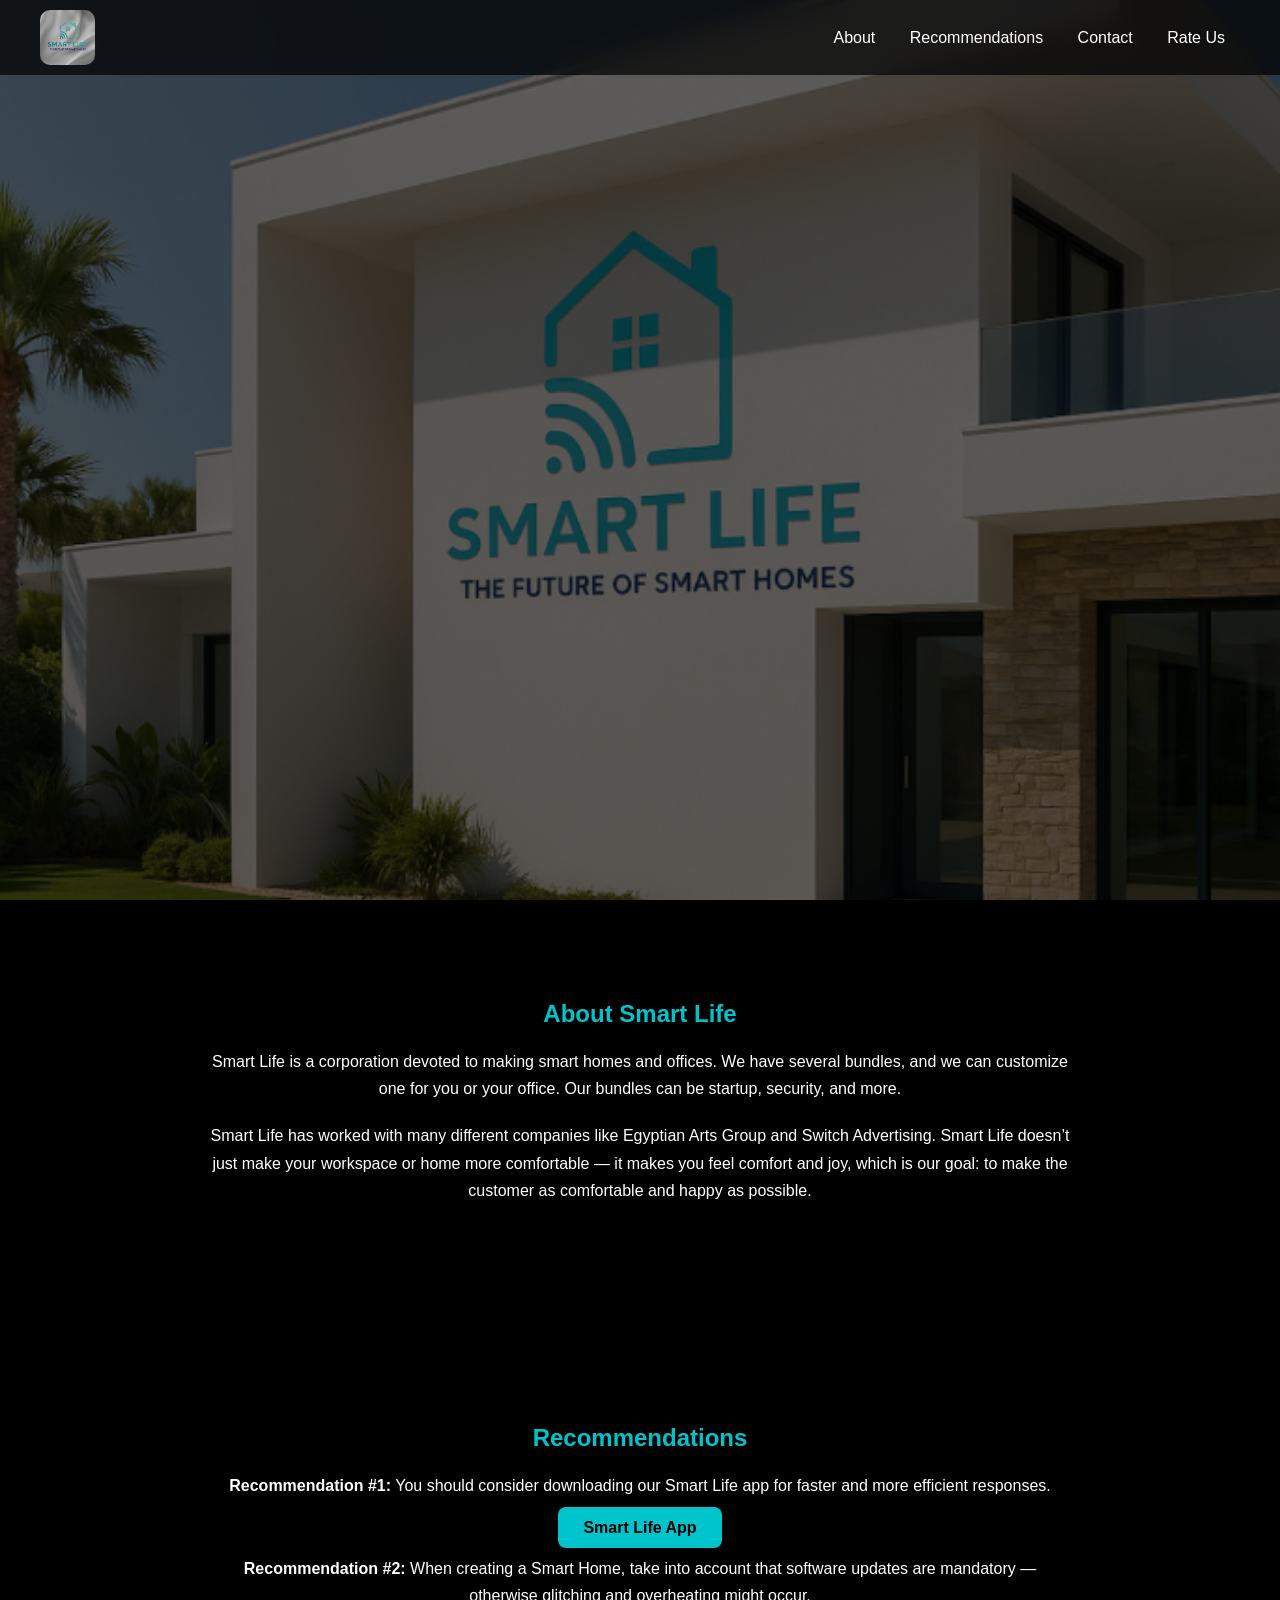
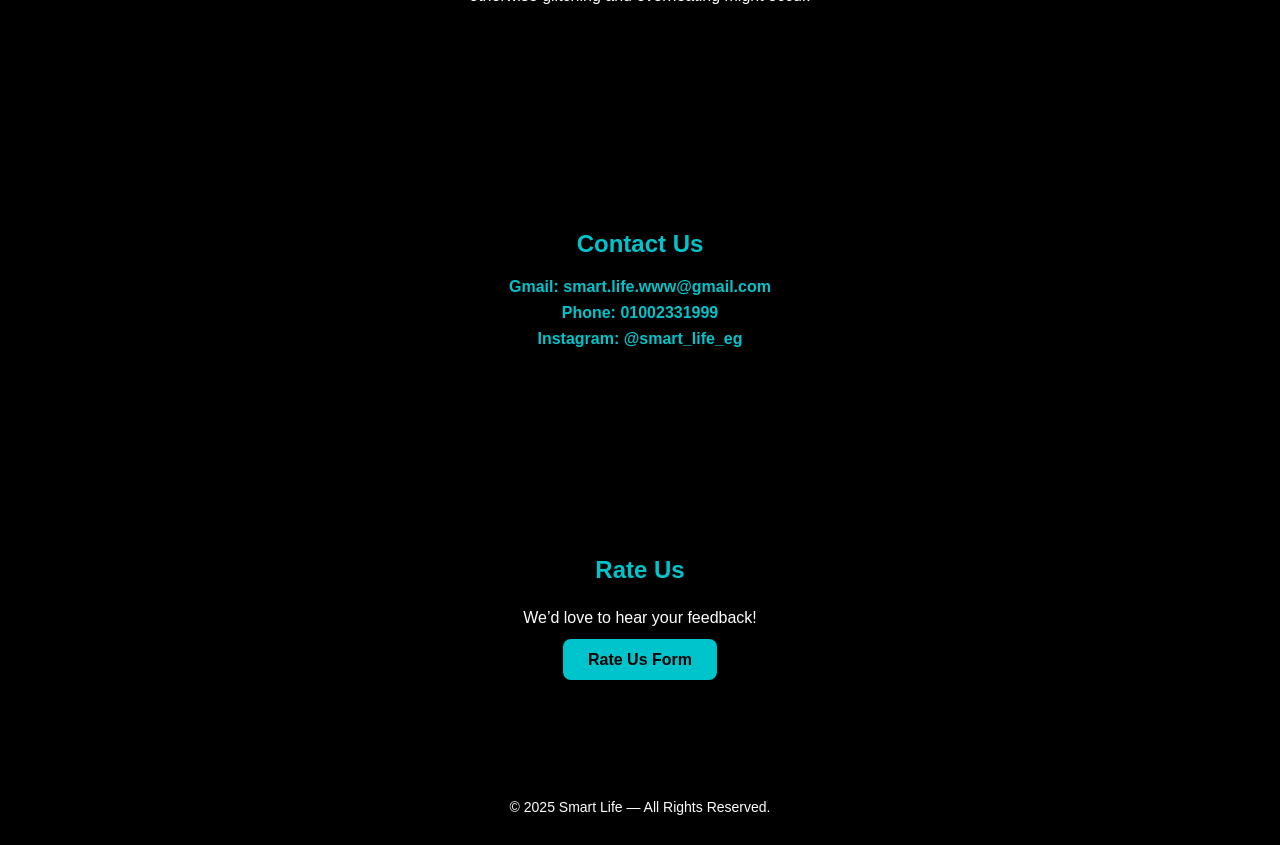
==== index.html @ a5e87994 "Refactor index.html with style and content updates Updated favicon format and improved styles for he" ====
<!DOCTYPE html>
<html lang="en">
<head>
  <meta charset="UTF-8" />
  <meta name="viewport" content="width=device-width, initial-scale=1.0" />
  <title>Smart Life</title>
  <link rel="icon" type="image/png" href="IMG_1348.jpeg" />
  <style>
    /* Global reset */
    * {
      margin: 0;
      padding: 0;
      box-sizing: border-box;
    }

    body {
      font-family: 'Poppins', sans-serif;
      color: #fff;
      background-color: #000;
      overflow-x: hidden;
    }

    /* Parallax background */
    .parallax {
      background-image: url('IMG_1350.jpeg');
      height: 100vh;
      background-attachment: fixed;
      background-position: center;
      background-repeat: no-repeat;
      background-size: cover;
      position: relative;
    }

    .overlay {
      position: absolute;
      top: 0; left: 0;
      width: 100%; height: 100%;
      background: rgba(0, 0, 0, 0.6);
      z-index: 1;
    }

    /* Header */
    header {
      position: fixed;
      top: 0;
      left: 0;
      width: 100%;
      z-index: 10;
      display: flex;
      justify-content: space-between;
      align-items: center;
      padding: 10px 40px;
      background: rgba(0, 0, 0, 0.7);
      backdrop-filter: blur(10px);
    }

    header img {
      height: 55px;
      border-radius: 10px;
    }

    nav a {
      color: white;
      text-decoration: none;
      margin: 0 15px;
      font-weight: 500;
      transition: color 0.3s;
    }

    nav a:hover {
      color: #00c4cc;
    }

    /* Main content sections */
    section {
      position: relative;
      z-index: 2;
      text-align: center;
      padding: 100px 20px;
      max-width: 900px;
      margin: auto;
    }

    h1, h2 {
      color: #00c4cc;
      margin-bottom: 20px;
    }

    p {
      line-height: 1.7;
      font-size: 16px;
      margin-bottom: 20px;
    }

    /* Buttons */
    .btn {
      background-color: #00c4cc;
      color: black;
      padding: 12px 25px;
      border-radius: 8px;
      text-decoration: none;
      font-weight: 600;
      transition: background 0.3s;
    }

    .btn:hover {
      background-color: #00a3aa;
    }

    /* Contact Links */
    .contact-links a {
      display: block;
      color: #00c4cc;
      font-weight: bold;
      margin: 8px 0;
      text-decoration: none;
    }

    .contact-links a:hover {
      text-decoration: underline;
    }

    footer {
      text-align: center;
      padding: 30px;
      background: rgba(0,0,0,0.9);
      font-size: 14px;
    }
  </style>
</head>
<body>
  <!-- Background -->
  <div class="parallax">
    <div class="overlay"></div>
  </div>

  <!-- Header -->
  <header>
    <img src="IMG_1346.jpeg" alt="Smart Life Logo">
    <nav>
      <a href="#about">About</a>
      <a href="#recommendations">Recommendations</a>
      <a href="#contact">Contact</a>
      <a href="#rate">Rate Us</a>
    </nav>
  </header>

  <!-- About Us -->
  <section id="about">
    <h1>About Smart Life</h1>
    <p>
      Smart Life is a corporation devoted to making smart homes and offices.
      We have several bundles, and we can customize one for you or your office.
      Our bundles can be startup, security, and more.
    </p>
    <p>
      Smart Life has worked with many different companies like Egyptian Arts Group and Switch Advertising.
      Smart Life doesn’t just make your workspace or home more comfortable —
      it makes you feel comfort and joy, which is our goal:
      to make the customer as comfortable and happy as possible.
    </p>
  </section>

  <!-- Recommendations -->
  <section id="recommendations">
    <h2>Recommendations</h2>
    <p><strong>Recommendation #1:</strong> You should consider downloading our Smart Life app for faster and more efficient responses.</p>
    <a class="btn" href="https://msha.ke/smart.life.eg" target="_blank">Smart Life App</a>
    <br><br>
    <p><strong>Recommendation #2:</strong> When creating a Smart Home, take into account that software updates are mandatory — otherwise glitching and overheating might occur.</p>
  </section>

  <!-- Contact -->
  <section id="contact">
    <h2>Contact Us</h2>
    <div class="contact-links">
      <a href="mailto:smart.life.www@gmail.com"> Gmail: smart.life.www@gmail.com</a>
      <a href="tel:01002331999"> Phone: 01002331999</a>
      <a href="https://www.instagram.com/smart_life_eg" target="_blank"> Instagram: @smart_life_eg</a>
    </div>
  </section>

  <!-- Rate Us -->
  <section id="rate">
    <h2>Rate Us</h2>
    <p>We’d love to hear your feedback!</p>
    <a class="btn" href="https://docs.google.com/forms/d/e/1FAIpQLSfWo8npgHSDKZrQiulkFFuMWYdu2FDLib6EibqaX4bnNO512Q/viewform" target="_blank">Rate Us Form</a>
  </section>

  <!-- Footer -->
  <footer>
    © 2025 Smart Life — All Rights Reserved.
  </footer>
</body>
</html>
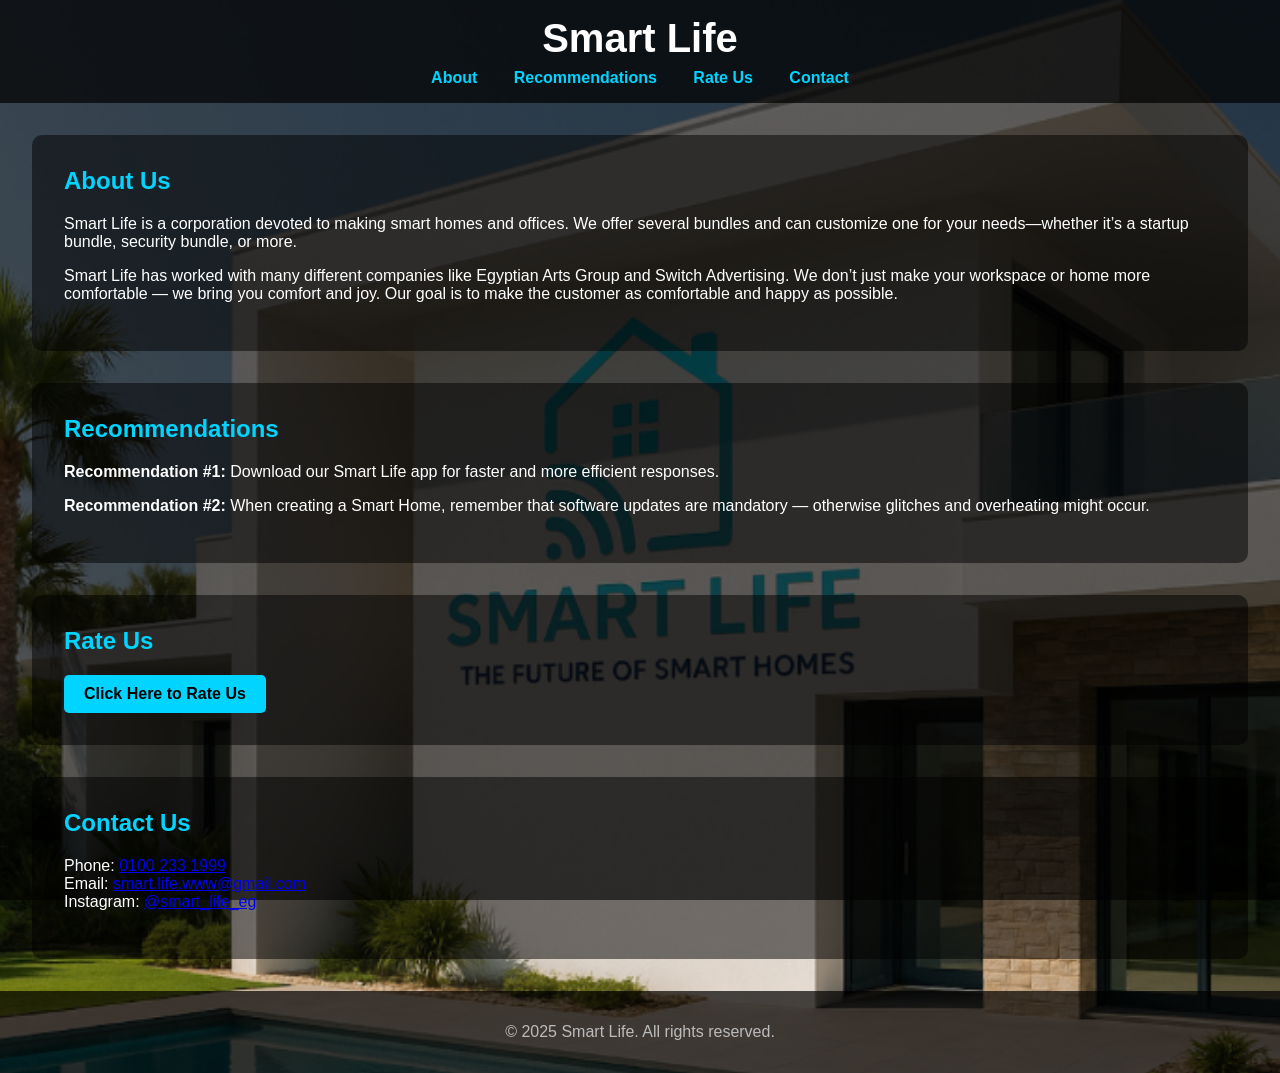
==== commit 0c20276b: "Refactor index.html for favicon and styling updates Updated favicon link and improved styling for va" ====
--- a/index.html
+++ b/index.html
@@ -4,192 +4,174 @@
   <meta charset="UTF-8" />
   <meta name="viewport" content="width=device-width, initial-scale=1.0" />
   <title>Smart Life</title>
-  <link rel="icon" type="image/png" href="IMG_1348.jpeg" />
+
+  <!-- Favicon -->
+  <link rel="icon" type="image/x-icon" href="favicon.ico" />
+
+  <!-- Style (CSS embedded directly for GitHub Pages fix) -->
   <style>
-    /* Global reset */
-    * {
+    body {
       margin: 0;
-      padding: 0;
-      box-sizing: border-box;
-    }
-
-    body {
       font-family: 'Poppins', sans-serif;
-      color: #fff;
-      background-color: #000;
+      background: url('IMG_1350.jpeg') no-repeat center center/cover;
+      color: white;
+      min-height: 100vh;
+      position: relative;
       overflow-x: hidden;
     }
 
-    /* Parallax background */
-    .parallax {
-      background-image: url('IMG_1350.jpeg');
-      height: 100vh;
-      background-attachment: fixed;
-      background-position: center;
-      background-repeat: no-repeat;
-      background-size: cover;
-      position: relative;
-    }
-
     .overlay {
-      position: absolute;
-      top: 0; left: 0;
-      width: 100%; height: 100%;
-      background: rgba(0, 0, 0, 0.6);
-      z-index: 1;
-    }
-
-    /* Header */
-    header {
       position: fixed;
       top: 0;
       left: 0;
       width: 100%;
-      z-index: 10;
-      display: flex;
-      justify-content: space-between;
-      align-items: center;
-      padding: 10px 40px;
-      background: rgba(0, 0, 0, 0.7);
-      backdrop-filter: blur(10px);
+      height: 100%;
+      background: rgba(0, 0, 0, 0.6);
+      z-index: -1;
     }
 
-    header img {
-      height: 55px;
+    header {
+      background: rgba(0, 0, 0, 0.7);
+      padding: 1rem;
+      text-align: center;
+      position: sticky;
+      top: 0;
+      z-index: 10;
+    }
+
+    header h1 {
+      margin: 0;
+      font-size: 2.5rem;
+    }
+
+    nav {
+      margin-top: 0.5rem;
+    }
+
+    nav a {
+      color: #00d4ff;
+      text-decoration: none;
+      margin: 0 1rem;
+      font-weight: bold;
+      transition: 0.3s;
+    }
+
+    nav a:hover {
+      color: white;
+    }
+
+    .content {
+      padding: 2rem;
+      background: rgba(0, 0, 0, 0.5);
+      margin: 2rem;
       border-radius: 10px;
     }
 
-    nav a {
-      color: white;
-      text-decoration: none;
-      margin: 0 15px;
-      font-weight: 500;
-      transition: color 0.3s;
+    .content h2 {
+      color: #00d4ff;
+      margin-top: 0;
     }
 
-    nav a:hover {
-      color: #00c4cc;
-    }
-
-    /* Main content sections */
-    section {
-      position: relative;
-      z-index: 2;
-      text-align: center;
-      padding: 100px 20px;
-      max-width: 900px;
-      margin: auto;
-    }
-
-    h1, h2 {
-      color: #00c4cc;
-      margin-bottom: 20px;
-    }
-
-    p {
-      line-height: 1.7;
-      font-size: 16px;
-      margin-bottom: 20px;
-    }
-
-    /* Buttons */
     .btn {
-      background-color: #00c4cc;
+      background-color: #00d4ff;
       color: black;
-      padding: 12px 25px;
-      border-radius: 8px;
+      padding: 10px 20px;
+      border-radius: 5px;
       text-decoration: none;
-      font-weight: 600;
-      transition: background 0.3s;
+      font-weight: bold;
+      display: inline-block;
+      transition: 0.3s;
     }
 
     .btn:hover {
-      background-color: #00a3aa;
-    }
-
-    /* Contact Links */
-    .contact-links a {
-      display: block;
-      color: #00c4cc;
-      font-weight: bold;
-      margin: 8px 0;
-      text-decoration: none;
-    }
-
-    .contact-links a:hover {
-      text-decoration: underline;
+      background-color: white;
+      color: black;
     }
 
     footer {
       text-align: center;
-      padding: 30px;
-      background: rgba(0,0,0,0.9);
-      font-size: 14px;
+      padding: 1rem;
+      background: rgba(0, 0, 0, 0.7);
+      color: #bbb;
+    }
+
+    /* 📱 Responsive Design */
+    @media (max-width: 768px) {
+      header h1 {
+        font-size: 2rem;
+      }
+
+      nav a {
+        display: block;
+        margin: 0.5rem 0;
+      }
+
+      .content {
+        margin: 1rem;
+        padding: 1rem;
+      }
     }
   </style>
 </head>
+
 <body>
-  <!-- Background -->
-  <div class="parallax">
-    <div class="overlay"></div>
-  </div>
+  <div class="overlay"></div>
 
-  <!-- Header -->
   <header>
-    <img src="IMG_1346.jpeg" alt="Smart Life Logo">
+    <h1>Smart Life</h1>
     <nav>
       <a href="#about">About</a>
       <a href="#recommendations">Recommendations</a>
+      <a href="#rate">Rate Us</a>
       <a href="#contact">Contact</a>
-      <a href="#rate">Rate Us</a>
     </nav>
   </header>
 
-  <!-- About Us -->
-  <section id="about">
-    <h1>About Smart Life</h1>
+  <section id="about" class="content">
+    <h2>About Us</h2>
     <p>
       Smart Life is a corporation devoted to making smart homes and offices.
-      We have several bundles, and we can customize one for you or your office.
-      Our bundles can be startup, security, and more.
+      We offer several bundles and can customize one for your needs—whether it’s a startup bundle, security bundle, or more.
     </p>
     <p>
       Smart Life has worked with many different companies like Egyptian Arts Group and Switch Advertising.
-      Smart Life doesn’t just make your workspace or home more comfortable —
-      it makes you feel comfort and joy, which is our goal:
-      to make the customer as comfortable and happy as possible.
+      We don’t just make your workspace or home more comfortable — we bring you comfort and joy.
+      Our goal is to make the customer as comfortable and happy as possible.
     </p>
   </section>
 
-  <!-- Recommendations -->
-  <section id="recommendations">
+  <section id="recommendations" class="content">
     <h2>Recommendations</h2>
-    <p><strong>Recommendation #1:</strong> You should consider downloading our Smart Life app for faster and more efficient responses.</p>
-    <a class="btn" href="https://msha.ke/smart.life.eg" target="_blank">Smart Life App</a>
-    <br><br>
-    <p><strong>Recommendation #2:</strong> When creating a Smart Home, take into account that software updates are mandatory — otherwise glitching and overheating might occur.</p>
+    <p><strong>Recommendation #1:</strong> Download our Smart Life app for faster and more efficient responses.</p>
+    <p><strong>Recommendation #2:</strong> When creating a Smart Home, remember that software updates are mandatory — otherwise glitches and overheating might occur.</p>
   </section>
 
-  <!-- Contact -->
-  <section id="contact">
-    <h2>Contact Us</h2>
-    <div class="contact-links">
-      <a href="mailto:smart.life.www@gmail.com"> Gmail: smart.life.www@gmail.com</a>
-      <a href="tel:01002331999"> Phone: 01002331999</a>
-      <a href="https://www.instagram.com/smart_life_eg" target="_blank"> Instagram: @smart_life_eg</a>
-    </div>
+  <section id="rate" class="content">
+    <h2>Rate Us</h2>
+    <a href="https://docs.google.com/forms/d/e/1FAIpQLSfWo8npgHSDKZrQiulkFFuMWYdu2FDLib6EibqaX4bnNO512Q/viewform"
+       target="_blank" class="btn">Click Here to Rate Us</a>
   </section>
 
-  <!-- Rate Us -->
-  <section id="rate">
-    <h2>Rate Us</h2>
-    <p>We’d love to hear your feedback!</p>
-    <a class="btn" href="https://docs.google.com/forms/d/e/1FAIpQLSfWo8npgHSDKZrQiulkFFuMWYdu2FDLib6EibqaX4bnNO512Q/viewform" target="_blank">Rate Us Form</a>
+  <section id="contact" class="content">
+    <h2>Contact Us</h2>
+    <p>
+        Phone: <a href="tel:+201002331999">0100 233 1999</a><br>
+        Email: <a href="mailto:smart.life.www@gmail.com">smart.life.www@gmail.com</a><br>
+        Instagram: <a href="https://www.instagram.com/smart_life_eg" target="_blank">@smart_life_eg</a>
+    </p>
   </section>
 
-  <!-- Footer -->
   <footer>
-    © 2025 Smart Life — All Rights Reserved.
+    <p>© 2025 Smart Life. All rights reserved.</p>
   </footer>
+
+  <!-- GitHub Pages auto-refresh fix -->
+  <script>
+    // This ensures the page reloads correctly on GitHub Pages after the first publish
+    if (window.location.hostname.includes("github.io") && !localStorage.getItem("gh_fix")) {
+      localStorage.setItem("gh_fix", "true");
+      window.location.reload();
+    }
+  </script>
 </body>
 </html>
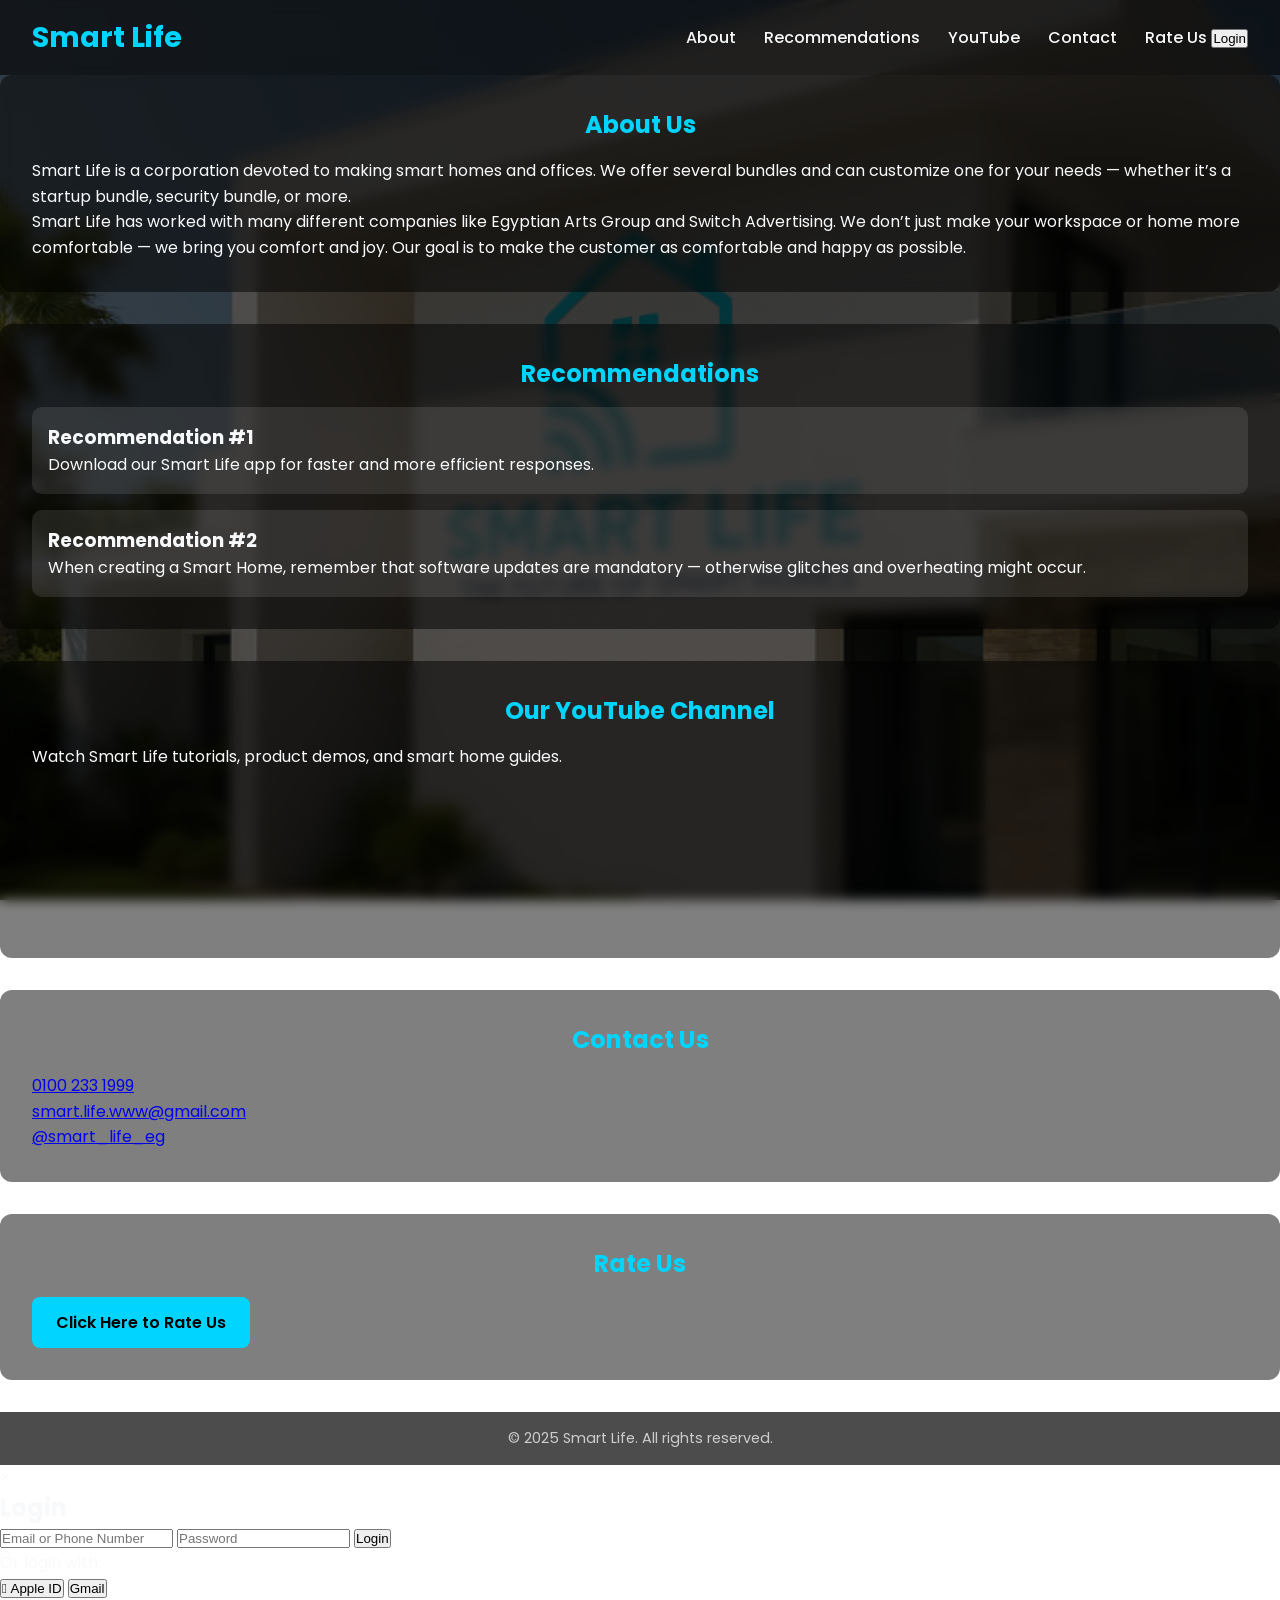
==== commit eb8805ae: "Update index.html" ====
--- a/index.html
+++ b/index.html
@@ -4,174 +4,113 @@
   <meta charset="UTF-8" />
   <meta name="viewport" content="width=device-width, initial-scale=1.0" />
   <title>Smart Life</title>
-
-  <!-- Favicon -->
+  <link rel="stylesheet" href="style.css" />
   <link rel="icon" type="image/x-icon" href="favicon.ico" />
-
-  <!-- Style (CSS embedded directly for GitHub Pages fix) -->
-  <style>
-    body {
-      margin: 0;
-      font-family: 'Poppins', sans-serif;
-      background: url('IMG_1350.jpeg') no-repeat center center/cover;
-      color: white;
-      min-height: 100vh;
-      position: relative;
-      overflow-x: hidden;
-    }
-
-    .overlay {
-      position: fixed;
-      top: 0;
-      left: 0;
-      width: 100%;
-      height: 100%;
-      background: rgba(0, 0, 0, 0.6);
-      z-index: -1;
-    }
-
-    header {
-      background: rgba(0, 0, 0, 0.7);
-      padding: 1rem;
-      text-align: center;
-      position: sticky;
-      top: 0;
-      z-index: 10;
-    }
-
-    header h1 {
-      margin: 0;
-      font-size: 2.5rem;
-    }
-
-    nav {
-      margin-top: 0.5rem;
-    }
-
-    nav a {
-      color: #00d4ff;
-      text-decoration: none;
-      margin: 0 1rem;
-      font-weight: bold;
-      transition: 0.3s;
-    }
-
-    nav a:hover {
-      color: white;
-    }
-
-    .content {
-      padding: 2rem;
-      background: rgba(0, 0, 0, 0.5);
-      margin: 2rem;
-      border-radius: 10px;
-    }
-
-    .content h2 {
-      color: #00d4ff;
-      margin-top: 0;
-    }
-
-    .btn {
-      background-color: #00d4ff;
-      color: black;
-      padding: 10px 20px;
-      border-radius: 5px;
-      text-decoration: none;
-      font-weight: bold;
-      display: inline-block;
-      transition: 0.3s;
-    }
-
-    .btn:hover {
-      background-color: white;
-      color: black;
-    }
-
-    footer {
-      text-align: center;
-      padding: 1rem;
-      background: rgba(0, 0, 0, 0.7);
-      color: #bbb;
-    }
-
-    /* 📱 Responsive Design */
-    @media (max-width: 768px) {
-      header h1 {
-        font-size: 2rem;
-      }
-
-      nav a {
-        display: block;
-        margin: 0.5rem 0;
-      }
-
-      .content {
-        margin: 1rem;
-        padding: 1rem;
-      }
-    }
-  </style>
 </head>
-
 <body>
+  <div class="background"></div>
   <div class="overlay"></div>
 
+  <!-- Header -->
   <header>
     <h1>Smart Life</h1>
     <nav>
       <a href="#about">About</a>
       <a href="#recommendations">Recommendations</a>
+      <a href="#youtube">YouTube</a>
+      <a href="#contact">Contact</a>
       <a href="#rate">Rate Us</a>
-      <a href="#contact">Contact</a>
+      <button id="loginBtn" class="btn-login">Login</button>
     </nav>
   </header>
 
+  <!-- About Section -->
   <section id="about" class="content">
     <h2>About Us</h2>
     <p>
-      Smart Life is a corporation devoted to making smart homes and offices.
-      We offer several bundles and can customize one for your needs—whether it’s a startup bundle, security bundle, or more.
+      Smart Life is a corporation devoted to making smart homes and offices. We offer several bundles and can customize one for your needs — whether it’s a startup bundle, security bundle, or more.
     </p>
     <p>
-      Smart Life has worked with many different companies like Egyptian Arts Group and Switch Advertising.
-      We don’t just make your workspace or home more comfortable — we bring you comfort and joy.
-      Our goal is to make the customer as comfortable and happy as possible.
+      Smart Life has worked with many different companies like Egyptian Arts Group and Switch Advertising. We don’t just make your workspace or home more comfortable — we bring you comfort and joy. Our goal is to make the customer as comfortable and happy as possible.
     </p>
   </section>
 
+  <!-- Recommendations Section -->
   <section id="recommendations" class="content">
     <h2>Recommendations</h2>
-    <p><strong>Recommendation #1:</strong> Download our Smart Life app for faster and more efficient responses.</p>
-    <p><strong>Recommendation #2:</strong> When creating a Smart Home, remember that software updates are mandatory — otherwise glitches and overheating might occur.</p>
+    <div class="card">
+      <h3>Recommendation #1</h3>
+      <p>Download our Smart Life app for faster and more efficient responses.</p>
+    </div>
+    <div class="card">
+      <h3>Recommendation #2</h3>
+      <p>When creating a Smart Home, remember that software updates are mandatory — otherwise glitches and overheating might occur.</p>
+    </div>
   </section>
 
+  <!-- YouTube Section -->
+  <section id="youtube" class="content">
+    <h2>Our YouTube Channel</h2>
+    <p>Watch Smart Life tutorials, product demos, and smart home guides.</p>
+    <div class="video-container">
+      <iframe
+        src="https://www.youtube.com/embed/dQw4w9WgXcQ"
+        title="Smart Life Video"
+        frameborder="0"
+        allowfullscreen>
+      </iframe>
+    </div>
+  </section>
+
+  <!-- Contact Section -->
+  <section id="contact" class="content">
+    <h2>Contact Us</h2>
+    <p>
+         <a href="tel:+201002331999">0100 233 1999</a><br />
+         <a href="mailto:smart.life.www@gmail.com">smart.life.www@gmail.com</a><br />
+         <a href="https://www.instagram.com/smart_life_eg" target="_blank">@smart_life_eg</a>
+    </p>
+  </section>
+
+  <!-- Rate Section -->
   <section id="rate" class="content">
     <h2>Rate Us</h2>
     <a href="https://docs.google.com/forms/d/e/1FAIpQLSfWo8npgHSDKZrQiulkFFuMWYdu2FDLib6EibqaX4bnNO512Q/viewform"
        target="_blank" class="btn">Click Here to Rate Us</a>
   </section>
 
-  <section id="contact" class="content">
-    <h2>Contact Us</h2>
-    <p>
-        Phone: <a href="tel:+201002331999">0100 233 1999</a><br>
-        Email: <a href="mailto:smart.life.www@gmail.com">smart.life.www@gmail.com</a><br>
-        Instagram: <a href="https://www.instagram.com/smart_life_eg" target="_blank">@smart_life_eg</a>
-    </p>
-  </section>
-
   <footer>
     <p>© 2025 Smart Life. All rights reserved.</p>
   </footer>
 
-  <!-- GitHub Pages auto-refresh fix -->
+  <!-- Login Popup -->
+  <div id="loginPopup" class="popup">
+    <div class="popup-content">
+      <span class="close" id="closePopup">&times;</span>
+      <h2>Login</h2>
+      <form>
+        <input type="text" placeholder="Email or Phone Number" required />
+        <input type="password" placeholder="Password" required />
+        <button type="submit">Login</button>
+      </form>
+      <p>Or login with:</p>
+      <div class="social-login">
+        <button class="apple"> Apple ID</button>
+        <button class="google">Gmail</button>
+      </div>
+    </div>
+  </div>
+
   <script>
-    // This ensures the page reloads correctly on GitHub Pages after the first publish
-    if (window.location.hostname.includes("github.io") && !localStorage.getItem("gh_fix")) {
-      localStorage.setItem("gh_fix", "true");
-      window.location.reload();
-    }
+    // Popup Logic
+    const loginBtn = document.getElementById('loginBtn');
+    const popup = document.getElementById('loginPopup');
+    const closeBtn = document.getElementById('closePopup');
+
+    loginBtn.onclick = () => popup.style.display = 'flex';
+    closeBtn.onclick = () => popup.style.display = 'none';
+    window.onclick = e => { if (e.target === popup) popup.style.display = 'none'; };
   </script>
 </body>
 </html>
+
--- a/style.css
+++ b/style.css
@@ -0,0 +1,148 @@
+@import url('https://fonts.googleapis.com/css2?family=Poppins:wght@300;500;700&display=swap');
+
+* {
+  margin: 0;
+  padding: 0;
+  box-sizing: border-box;
+}
+
+body {
+  font-family: 'Poppins', sans-serif;
+  color: #f8f9fa;
+  position: relative;
+  overflow-x: hidden;
+}
+
+.background {
+  background: url('IMG_1350.jpeg') no-repeat center center/cover;
+  position: fixed;
+  top: 0;
+  left: 0;
+  width: 100%;
+  height: 100%;
+  z-index: -2;
+}
+
+.overlay {
+  position: fixed;
+  top: 0;
+  left: 0;
+  width: 100%;
+  height: 100%;
+  background: rgba(0, 0, 0, 0.65);
+  z-index: -1;
+}
+
+header {
+  display: flex;
+  justify-content: space-between;
+  align-items: center;
+  background: rgba(0, 0, 0, 0.6);
+  padding: 1rem 2rem;
+  position: sticky;
+  top: 0;
+  backdrop-filter: blur(8px);
+}
+
+header h1 {
+  font-size: 1.8rem;
+  color: #00d4ff;
+}
+
+nav a {
+  color: #f8f9fa;
+  margin-left: 1.5rem;
+  text-decoration: none;
+  font-weight: 500;
+  transition: color 0.3s;
+}
+
+nav a:hover {
+  color: #00d4ff;
+}
+
+main {
+  padding: 2rem;
+  max-width: 900px;
+  margin: auto;
+}
+
+.content {
+  background: rgba(0, 0, 0, 0.5);
+  padding: 2rem;
+  border-radius: 12px;
+  margin-bottom: 2rem;
+  backdrop-filter: blur(6px);
+}
+
+.content h2 {
+  color: #00d4ff;
+  margin-bottom: 1rem;
+  text-align: center;
+}
+
+.content p, .card p {
+  line-height: 1.6;
+  font-size: 1rem;
+}
+
+.card {
+  background: rgba(255, 255, 255, 0.1);
+  padding: 1rem;
+  border-radius: 10px;
+  margin-top: 1rem;
+  transition: transform 0.3s ease;
+}
+
+.card:hover {
+  transform: translateY(-5px);
+}
+
+.btn {
+  display: inline-block;
+  background: #00d4ff;
+  color: #000;
+  padding: 0.8rem 1.5rem;
+  border-radius: 8px;
+  text-decoration: none;
+  font-weight: 600;
+  transition: background 0.3s ease;
+}
+
+.btn:hover {
+  background: #fff;
+  color: #000;
+}
+
+footer {
+  text-align: center;
+  background: rgba(0, 0, 0, 0.7);
+  padding: 1rem;
+  position: relative;
+  color: #ccc;
+  font-size: 0.9rem;
+}
+
+/* 📱 Responsive Design */
+@media (max-width: 768px) {
+  header {
+    flex-direction: column;
+  }
+
+  nav {
+    margin-top: 0.5rem;
+  }
+
+  nav a {
+    margin: 0 0.5rem;
+    font-size: 0.9rem;
+  }
+
+  .content {
+    padding: 1.5rem;
+  }
+
+  h1 {
+    font-size: 1.6rem;
+  }
+}
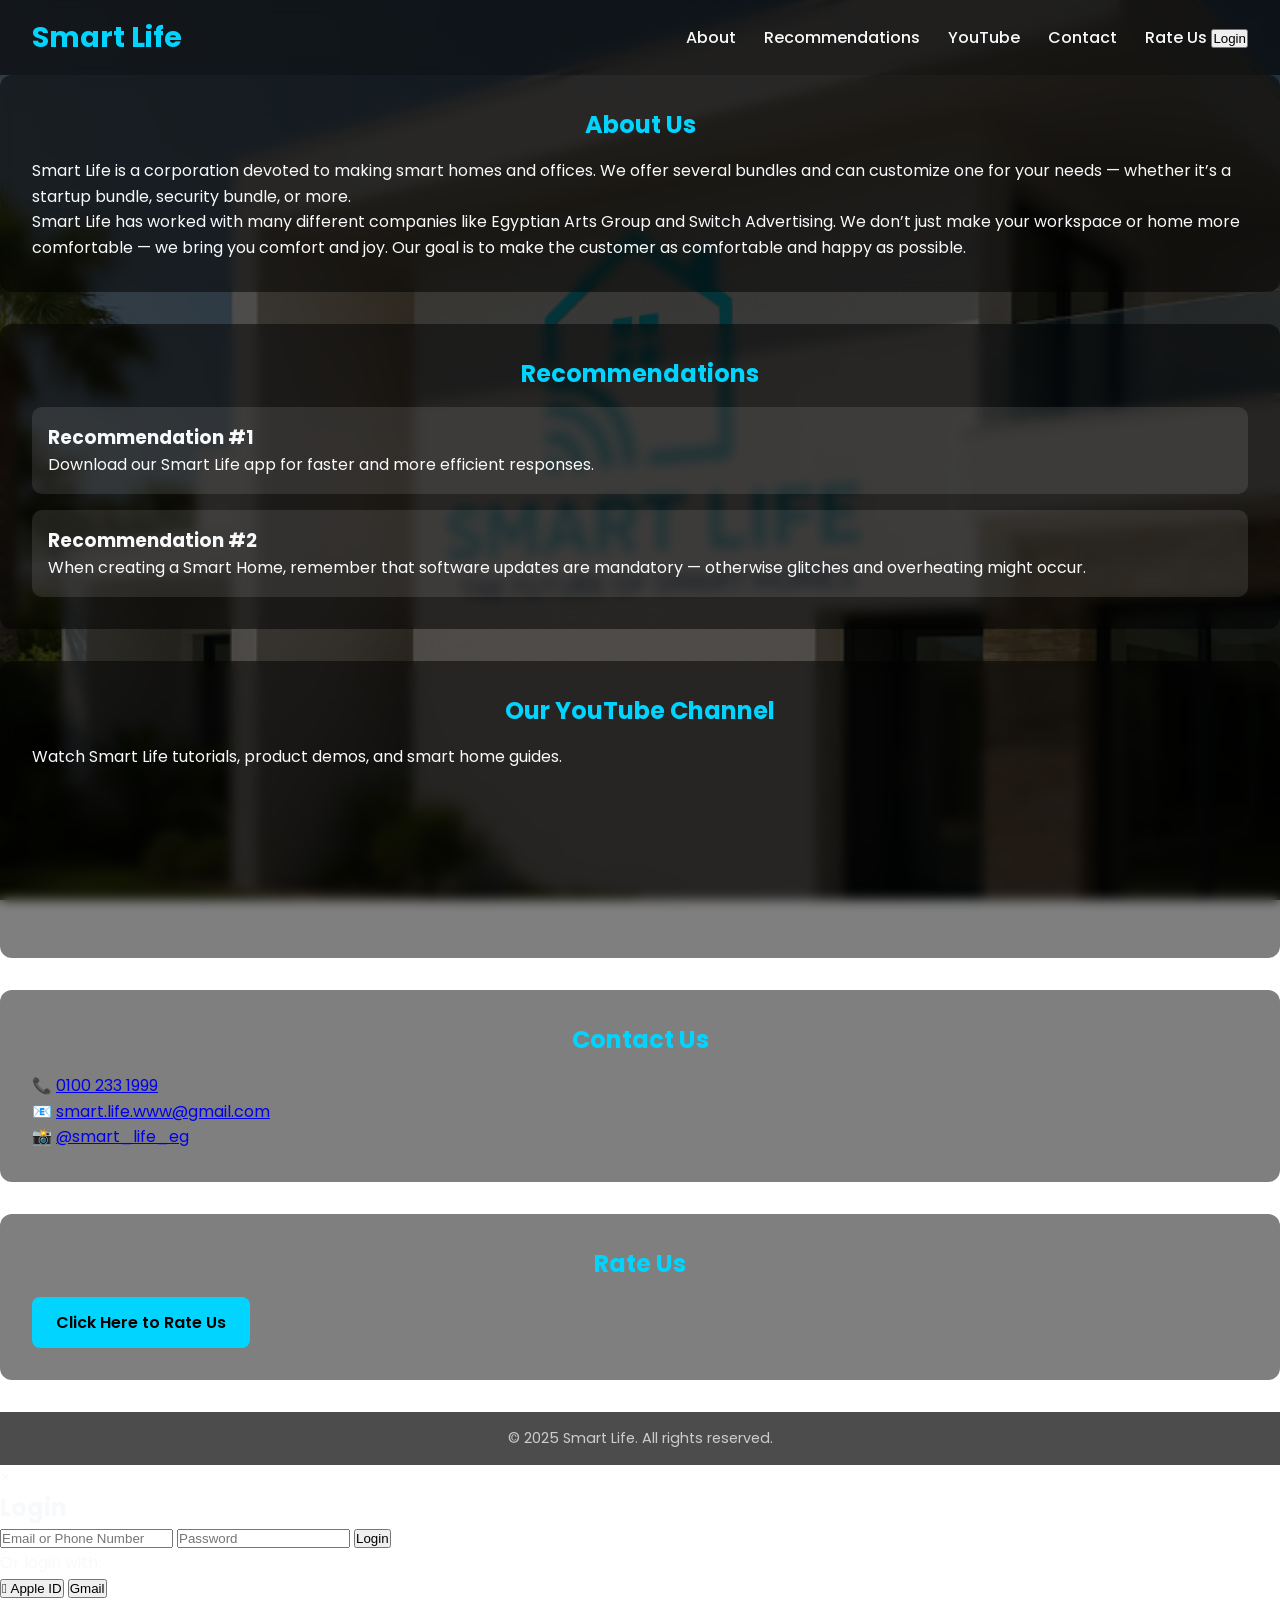
==== commit 556db7bd: "Add icons to contact information links" ====
--- a/index.html
+++ b/index.html
@@ -66,9 +66,9 @@
   <section id="contact" class="content">
     <h2>Contact Us</h2>
     <p>
-         <a href="tel:+201002331999">0100 233 1999</a><br />
-         <a href="mailto:smart.life.www@gmail.com">smart.life.www@gmail.com</a><br />
-         <a href="https://www.instagram.com/smart_life_eg" target="_blank">@smart_life_eg</a>
+      📞 <a href="tel:+201002331999">0100 233 1999</a><br />
+      📧 <a href="mailto:smart.life.www@gmail.com">smart.life.www@gmail.com</a><br />
+      📸 <a href="https://www.instagram.com/smart_life_eg" target="_blank">@smart_life_eg</a>
     </p>
   </section>
 
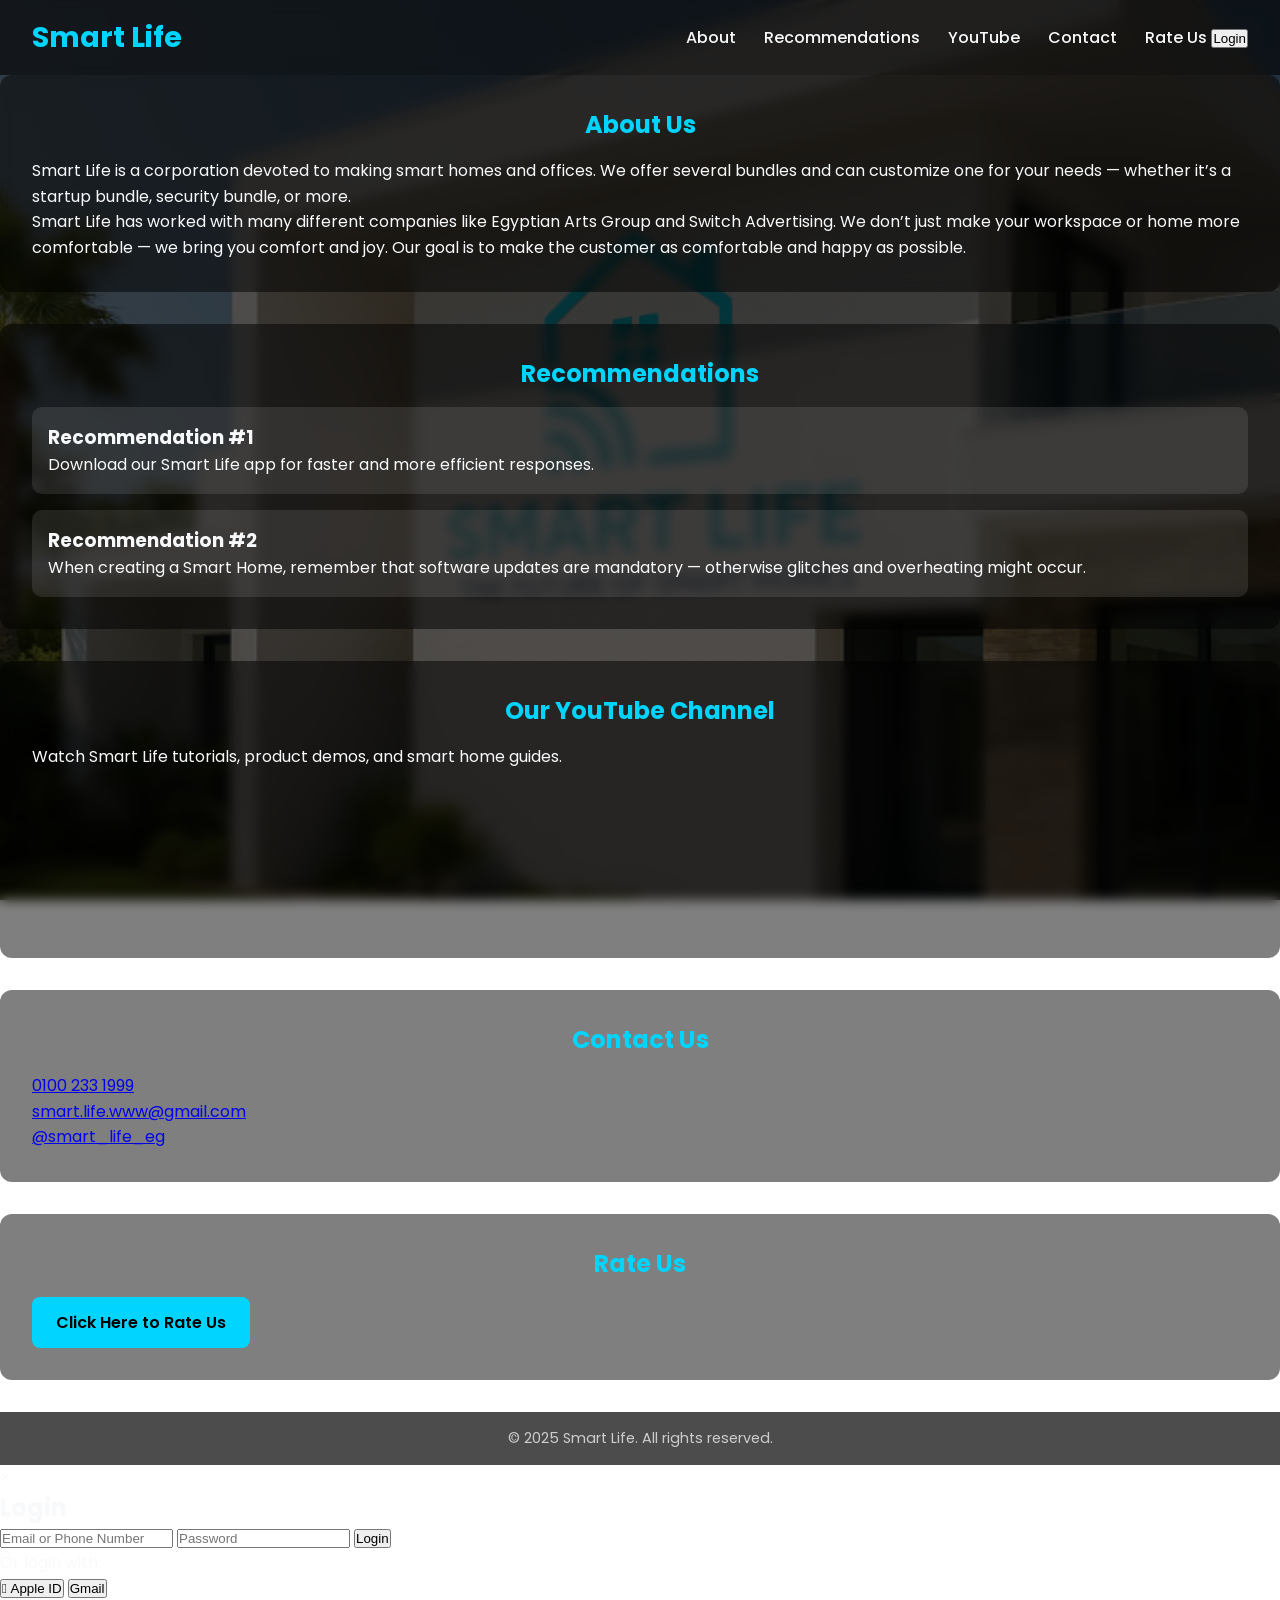
==== commit e606c473: "Update index.html" ====
--- a/index.html
+++ b/index.html
@@ -66,9 +66,9 @@
   <section id="contact" class="content">
     <h2>Contact Us</h2>
     <p>
-      📞 <a href="tel:+201002331999">0100 233 1999</a><br />
-      📧 <a href="mailto:smart.life.www@gmail.com">smart.life.www@gmail.com</a><br />
-      📸 <a href="https://www.instagram.com/smart_life_eg" target="_blank">@smart_life_eg</a>
+        <a href="tel:+201002331999">0100 233 1999</a><br />
+        <a href="mailto:smart.life.www@gmail.com">smart.life.www@gmail.com</a><br />
+        <a href="https://www.instagram.com/smart_life_eg" target="_blank">@smart_life_eg</a>
     </p>
   </section>
 
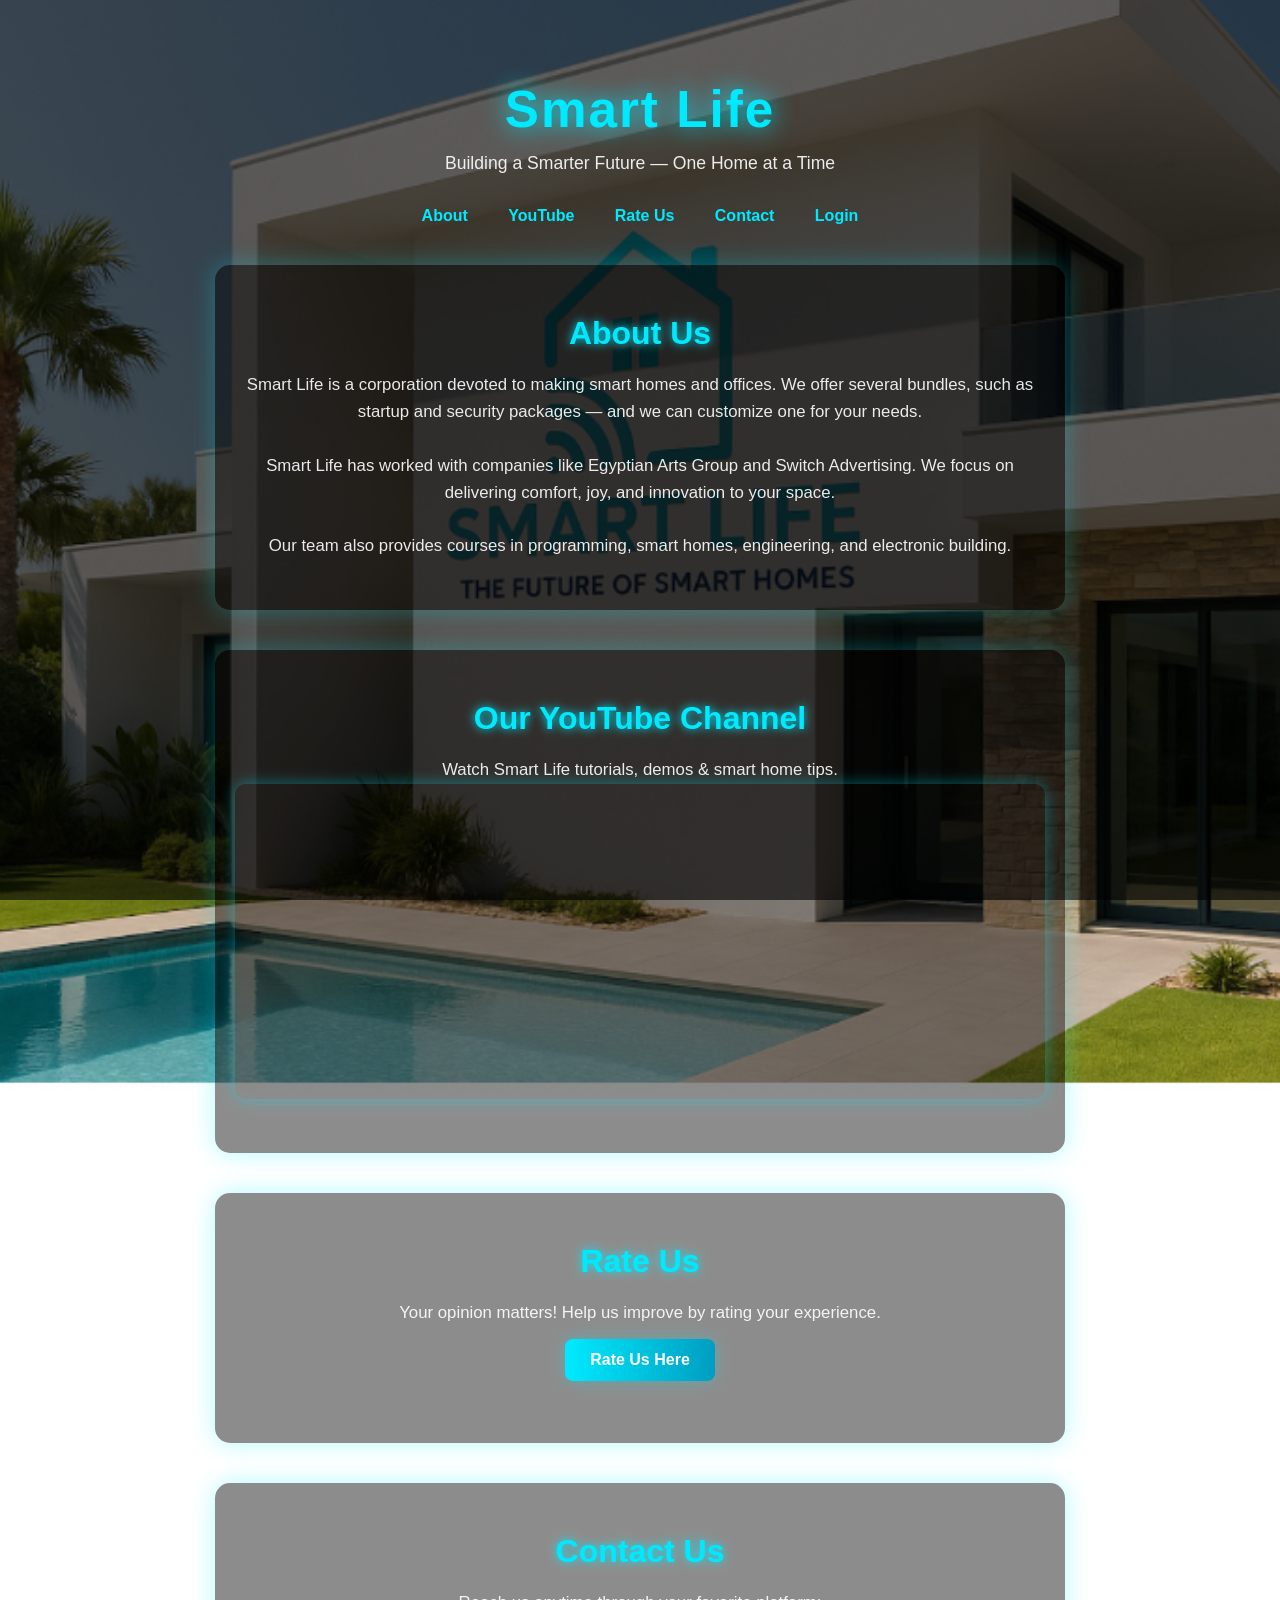
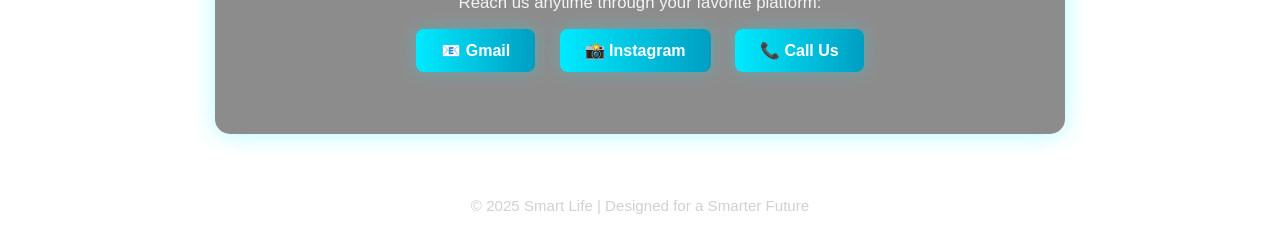
==== commit bb05358d: "Refactor index.html for improved layout and content Updated HTML structure, improved styling, and mo" ====
--- a/index.html
+++ b/index.html
@@ -1,116 +1,316 @@
 <!DOCTYPE html>
 <html lang="en">
 <head>
-  <meta charset="UTF-8" />
-  <meta name="viewport" content="width=device-width, initial-scale=1.0" />
+  <meta charset="UTF-8">
+  <meta name="viewport" content="width=device-width, initial-scale=1.0">
   <title>Smart Life</title>
-  <link rel="stylesheet" href="style.css" />
-  <link rel="icon" type="image/x-icon" href="favicon.ico" />
+  <link rel="icon" type="image/x-icon" href="IMG_1348.jpeg">
+
+  <style>
+    /* ===== Global Styles ===== */
+    * {
+      margin: 0;
+      padding: 0;
+      box-sizing: border-box;
+      font-family: 'Segoe UI', Tahoma, Geneva, Verdana, sans-serif;
+    }
+
+    body {
+      background: url('IMG_1350.jpeg') no-repeat center center fixed;
+      background-size: cover;
+      color: #fff;
+      overflow-x: hidden;
+      animation: fadeIn 2s ease-in-out;
+    }
+
+    .overlay {
+      position: fixed;
+      top: 0; left: 0;
+      width: 100%; height: 100%;
+      background: rgba(0, 0, 0, 0.6);
+      z-index: -1;
+    }
+
+    /* ===== Header ===== */
+    header {
+      text-align: center;
+      padding: 80px 20px 30px;
+      animation: fadeInDown 1.5s ease-in-out;
+    }
+
+    header h1 {
+      font-size: 3.2em;
+      color: #00eaff;
+      text-shadow: 0 0 25px #00eaff;
+      letter-spacing: 2px;
+    }
+
+    header p {
+      font-size: 1.1em;
+      margin-top: 10px;
+      opacity: 0.9;
+    }
+
+    /* ===== Navigation ===== */
+    nav {
+      text-align: center;
+      margin-bottom: 40px;
+      animation: fadeInUp 2s ease-in-out;
+    }
+
+    nav a {
+      text-decoration: none;
+      color: #00eaff;
+      margin: 0 18px;
+      font-weight: bold;
+      transition: 0.3s;
+    }
+
+    nav a:hover {
+      color: #fff;
+      text-shadow: 0 0 15px #00eaff;
+    }
+
+    /* ===== Sections ===== */
+    section {
+      text-align: center;
+      padding: 50px 20px;
+      background: rgba(0, 0, 0, 0.45);
+      margin: 40px auto;
+      width: 90%;
+      max-width: 850px;
+      border-radius: 15px;
+      box-shadow: 0 0 25px rgba(0, 234, 255, 0.3);
+      animation: fadeUp 1.8s ease-in-out;
+    }
+
+    section h2 {
+      color: #00eaff;
+      margin-bottom: 20px;
+      font-size: 2em;
+      text-shadow: 0 0 10px #00eaff;
+    }
+
+    p {
+      line-height: 1.6;
+      font-size: 1.05em;
+      opacity: 0.9;
+    }
+
+    /* ===== Buttons ===== */
+    .btn, .login-btn {
+      display: inline-block;
+      padding: 12px 25px;
+      margin: 12px 10px;
+      border-radius: 8px;
+      color: #fff;
+      background: linear-gradient(90deg, #00eaff, #009ec1);
+      text-decoration: none;
+      font-weight: bold;
+      transition: 0.3s;
+      box-shadow: 0 0 15px rgba(0,234,255,0.3);
+    }
+
+    .btn:hover, .login-btn:hover {
+      transform: scale(1.05);
+      box-shadow: 0 0 25px rgba(0,234,255,0.6);
+    }
+
+    iframe {
+      width: 100%;
+      height: 315px;
+      border: none;
+      border-radius: 10px;
+      box-shadow: 0 0 15px rgba(0,234,255,0.4);
+    }
+
+    footer {
+      text-align: center;
+      padding: 20px;
+      color: #ccc;
+      font-size: 0.9em;
+      animation: fadeIn 3s ease-in-out;
+    }
+
+    /* ===== Animations ===== */
+    @keyframes fadeIn {
+      from { opacity: 0; }
+      to { opacity: 1; }
+    }
+
+    @keyframes fadeInDown {
+      from { opacity: 0; transform: translateY(-40px); }
+      to { opacity: 1; transform: translateY(0); }
+    }
+
+    @keyframes fadeInUp {
+      from { opacity: 0; transform: translateY(40px); }
+      to { opacity: 1; transform: translateY(0); }
+    }
+
+    @keyframes fadeUp {
+      from { opacity: 0; transform: translateY(50px); }
+      to { opacity: 1; transform: translateY(0); }
+    }
+
+    /* ===== Login Modal ===== */
+    .modal {
+      display: none;
+      position: fixed;
+      z-index: 10;
+      left: 0; top: 0;
+      width: 100%; height: 100%;
+      background: rgba(0,0,0,0.7);
+      justify-content: center;
+      align-items: center;
+      animation: fadeIn 0.5s ease-in-out;
+    }
+
+    .modal-content {
+      background: #111;
+      border: 2px solid #00eaff;
+      border-radius: 15px;
+      width: 90%;
+      max-width: 400px;
+      padding: 30px;
+      text-align: center;
+      box-shadow: 0 0 30px rgba(0,234,255,0.6);
+      animation: fadeInUp 0.6s ease-in-out;
+    }
+
+    .modal-content h3 {
+      color: #00eaff;
+      margin-bottom: 20px;
+    }
+
+    .close {
+      float: right;
+      color: #ccc;
+      font-size: 1.5em;
+      cursor: pointer;
+      transition: 0.3s;
+    }
+
+    .close:hover {
+      color: #00eaff;
+    }
+
+    input[type="email"], input[type="password"] {
+      width: 90%;
+      padding: 10px;
+      margin: 10px 0;
+      border-radius: 8px;
+      border: none;
+      outline: none;
+    }
+
+    .submit-btn {
+      background: #00eaff;
+      color: #fff;
+      border: none;
+      padding: 10px 20px;
+      border-radius: 8px;
+      cursor: pointer;
+      font-weight: bold;
+      transition: 0.3s;
+    }
+
+    .submit-btn:hover {
+      background: #009ec1;
+      transform: scale(1.05);
+    }
+  </style>
 </head>
 <body>
-  <div class="background"></div>
   <div class="overlay"></div>
 
-  <!-- Header -->
   <header>
     <h1>Smart Life</h1>
-    <nav>
-      <a href="#about">About</a>
-      <a href="#recommendations">Recommendations</a>
-      <a href="#youtube">YouTube</a>
-      <a href="#contact">Contact</a>
-      <a href="#rate">Rate Us</a>
-      <button id="loginBtn" class="btn-login">Login</button>
-    </nav>
+    <p>Building a Smarter Future — One Home at a Time</p>
   </header>
 
-  <!-- About Section -->
-  <section id="about" class="content">
+  <nav>
+    <a href="#about">About</a>
+    <a href="#youtube">YouTube</a>
+    <a href="#rate">Rate Us</a>
+    <a href="#contact">Contact</a>
+    <a href="#login" id="openLogin">Login</a>
+  </nav>
+
+  <section id="about">
     <h2>About Us</h2>
     <p>
-      Smart Life is a corporation devoted to making smart homes and offices. We offer several bundles and can customize one for your needs — whether it’s a startup bundle, security bundle, or more.
-    </p>
-    <p>
-      Smart Life has worked with many different companies like Egyptian Arts Group and Switch Advertising. We don’t just make your workspace or home more comfortable — we bring you comfort and joy. Our goal is to make the customer as comfortable and happy as possible.
+      Smart Life is a corporation devoted to making smart homes and offices.
+      We offer several bundles, such as startup and security packages — and we
+      can customize one for your needs.
+      <br><br>
+      Smart Life has worked with companies like Egyptian Arts Group and Switch Advertising.
+      We focus on delivering comfort, joy, and innovation to your space.
+      <br><br>
+      Our team also provides courses in programming, smart homes, engineering,
+      and electronic building.
     </p>
   </section>
 
-  <!-- Recommendations Section -->
-  <section id="recommendations" class="content">
-    <h2>Recommendations</h2>
-    <div class="card">
-      <h3>Recommendation #1</h3>
-      <p>Download our Smart Life app for faster and more efficient responses.</p>
-    </div>
-    <div class="card">
-      <h3>Recommendation #2</h3>
-      <p>When creating a Smart Home, remember that software updates are mandatory — otherwise glitches and overheating might occur.</p>
-    </div>
+  <section id="youtube">
+    <h2>Our YouTube Channel</h2>
+    <p>Watch Smart Life tutorials, demos & smart home tips.</p>
+    <iframe src="https://www.youtube.com/embed?listType=user_uploads&list=Smart_Life_egypt-123"
+      title="Smart Life Egypt YouTube Channel" allowfullscreen></iframe>
   </section>
 
-  <!-- YouTube Section -->
-  <section id="youtube" class="content">
-    <h2>Our YouTube Channel</h2>
-    <p>Watch Smart Life tutorials, product demos, and smart home guides.</p>
-    <div class="video-container">
-      <iframe
-        src="https://www.youtube.com/embed/dQw4w9WgXcQ"
-        title="Smart Life Video"
-        frameborder="0"
-        allowfullscreen>
-      </iframe>
-    </div>
+  <section id="rate">
+    <h2>Rate Us</h2>
+    <p>Your opinion matters! Help us improve by rating your experience.</p>
+    <a class="btn" href="https://docs.google.com/forms/d/e/1FAIpQLSfWo8npgHSDKZrQiulkFFuMWYdu2FDLib6EibqaX4bnNO512Q/viewform"
+      target="_blank">Rate Us Here</a>
   </section>
 
-  <!-- Contact Section -->
-  <section id="contact" class="content">
+  <section id="contact">
     <h2>Contact Us</h2>
-    <p>
-        <a href="tel:+201002331999">0100 233 1999</a><br />
-        <a href="mailto:smart.life.www@gmail.com">smart.life.www@gmail.com</a><br />
-        <a href="https://www.instagram.com/smart_life_eg" target="_blank">@smart_life_eg</a>
-    </p>
+    <p>Reach us anytime through your favorite platform:</p>
+    <a class="btn" href="mailto:smart.life.www@gmail.com">📧 Gmail</a>
+    <a class="btn" href="https://www.instagram.com/smart_life_eg" target="_blank">📸 Instagram</a>
+    <a class="btn" href="tel:01002331999">📞 Call Us</a>
   </section>
 
-  <!-- Rate Section -->
-  <section id="rate" class="content">
-    <h2>Rate Us</h2>
-    <a href="https://docs.google.com/forms/d/e/1FAIpQLSfWo8npgHSDKZrQiulkFFuMWYdu2FDLib6EibqaX4bnNO512Q/viewform"
-       target="_blank" class="btn">Click Here to Rate Us</a>
-  </section>
-
   <footer>
-    <p>© 2025 Smart Life. All rights reserved.</p>
+    <p>© 2025 Smart Life | Designed for a Smarter Future</p>
   </footer>
 
-  <!-- Login Popup -->
-  <div id="loginPopup" class="popup">
-    <div class="popup-content">
-      <span class="close" id="closePopup">&times;</span>
-      <h2>Login</h2>
-      <form>
-        <input type="text" placeholder="Email or Phone Number" required />
-        <input type="password" placeholder="Password" required />
-        <button type="submit">Login</button>
-      </form>
-      <p>Or login with:</p>
-      <div class="social-login">
-        <button class="apple"> Apple ID</button>
-        <button class="google">Gmail</button>
-      </div>
+  <!-- ===== Login Modal ===== -->
+  <div class="modal" id="loginModal">
+    <div class="modal-content">
+      <span class="close" id="closeLogin">&times;</span>
+      <h3>Login to Smart Life</h3>
+      <input type="email" placeholder="Email"><br>
+      <input type="password" placeholder="Password"><br>
+      <button class="submit-btn">Login</button>
+      <p style="margin-top:10px;">Or login using:</p>
+      <a href="#" class="btn">📱 Phone</a>
+      <a href="#" class="btn">🍎 Apple ID</a>
     </div>
   </div>
 
   <script>
-    // Popup Logic
-    const loginBtn = document.getElementById('loginBtn');
-    const popup = document.getElementById('loginPopup');
-    const closeBtn = document.getElementById('closePopup');
-
-    loginBtn.onclick = () => popup.style.display = 'flex';
-    closeBtn.onclick = () => popup.style.display = 'none';
-    window.onclick = e => { if (e.target === popup) popup.style.display = 'none'; };
+    const modal = document.getElementById('loginModal');
+    const openLogin = document.getElementById('openLogin');
+    const closeLogin = document.getElementById('closeLogin');
+
+    openLogin.onclick = function(e) {
+      e.preventDefault();
+      modal.style.display = 'flex';
+    }
+
+    closeLogin.onclick = function() {
+      modal.style.display = 'none';
+    }
+
+    window.onclick = function(e) {
+      if (e.target == modal) {
+        modal.style.display = 'none';
+      }
+    }
   </script>
 </body>
 </html>
-
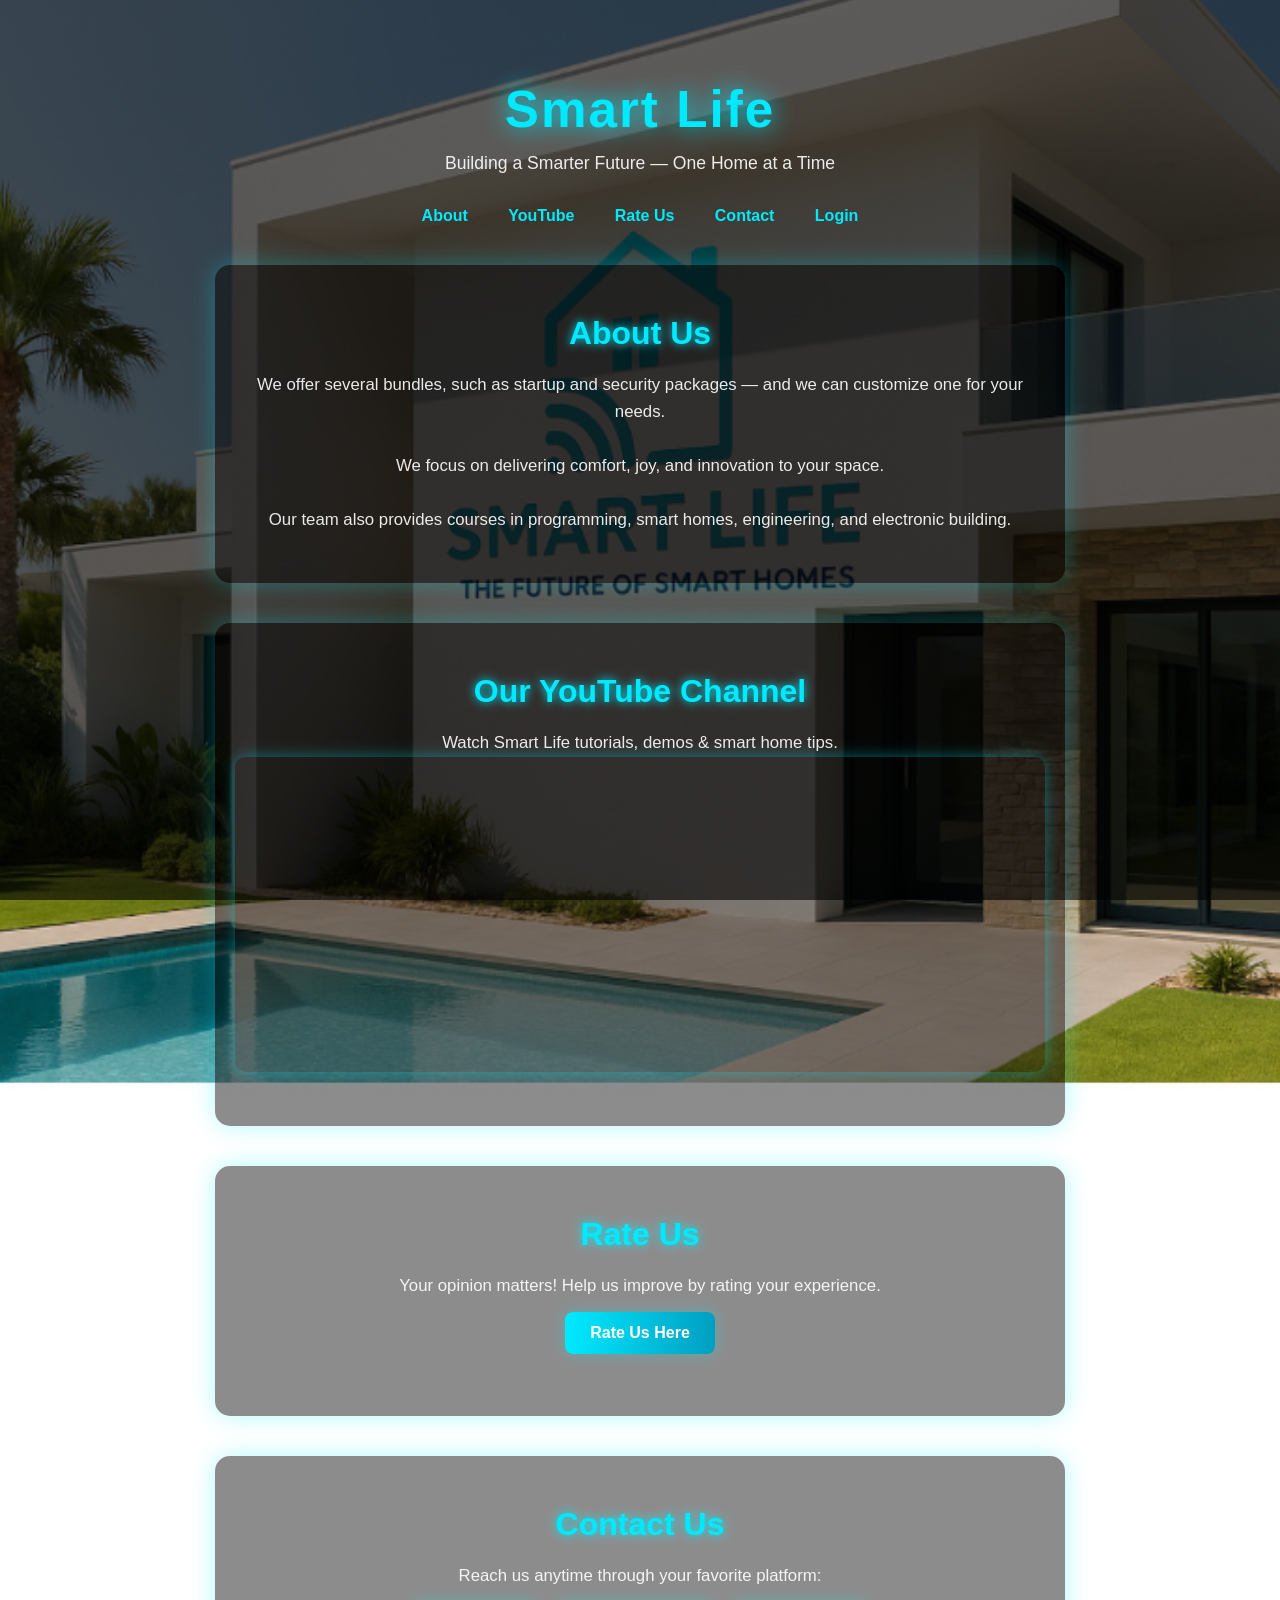
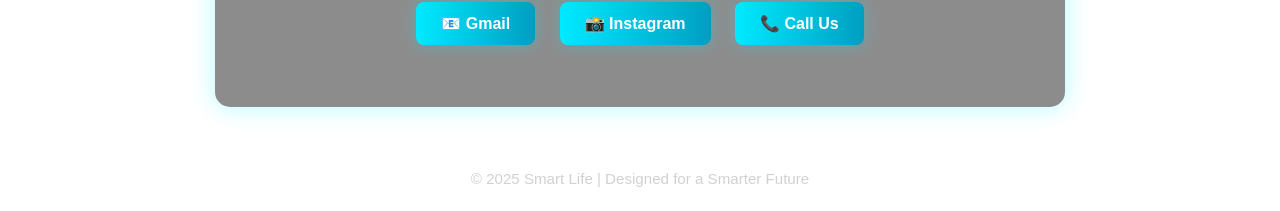
==== commit e07898b1: "Update index.html" ====
--- a/index.html
+++ b/index.html
@@ -240,11 +240,11 @@
   <section id="about">
     <h2>About Us</h2>
     <p>
-      Smart Life is a corporation devoted to making smart homes and offices.
+      
       We offer several bundles, such as startup and security packages — and we
       can customize one for your needs.
       <br><br>
-      Smart Life has worked with companies like Egyptian Arts Group and Switch Advertising.
+      
       We focus on delivering comfort, joy, and innovation to your space.
       <br><br>
       Our team also provides courses in programming, smart homes, engineering,
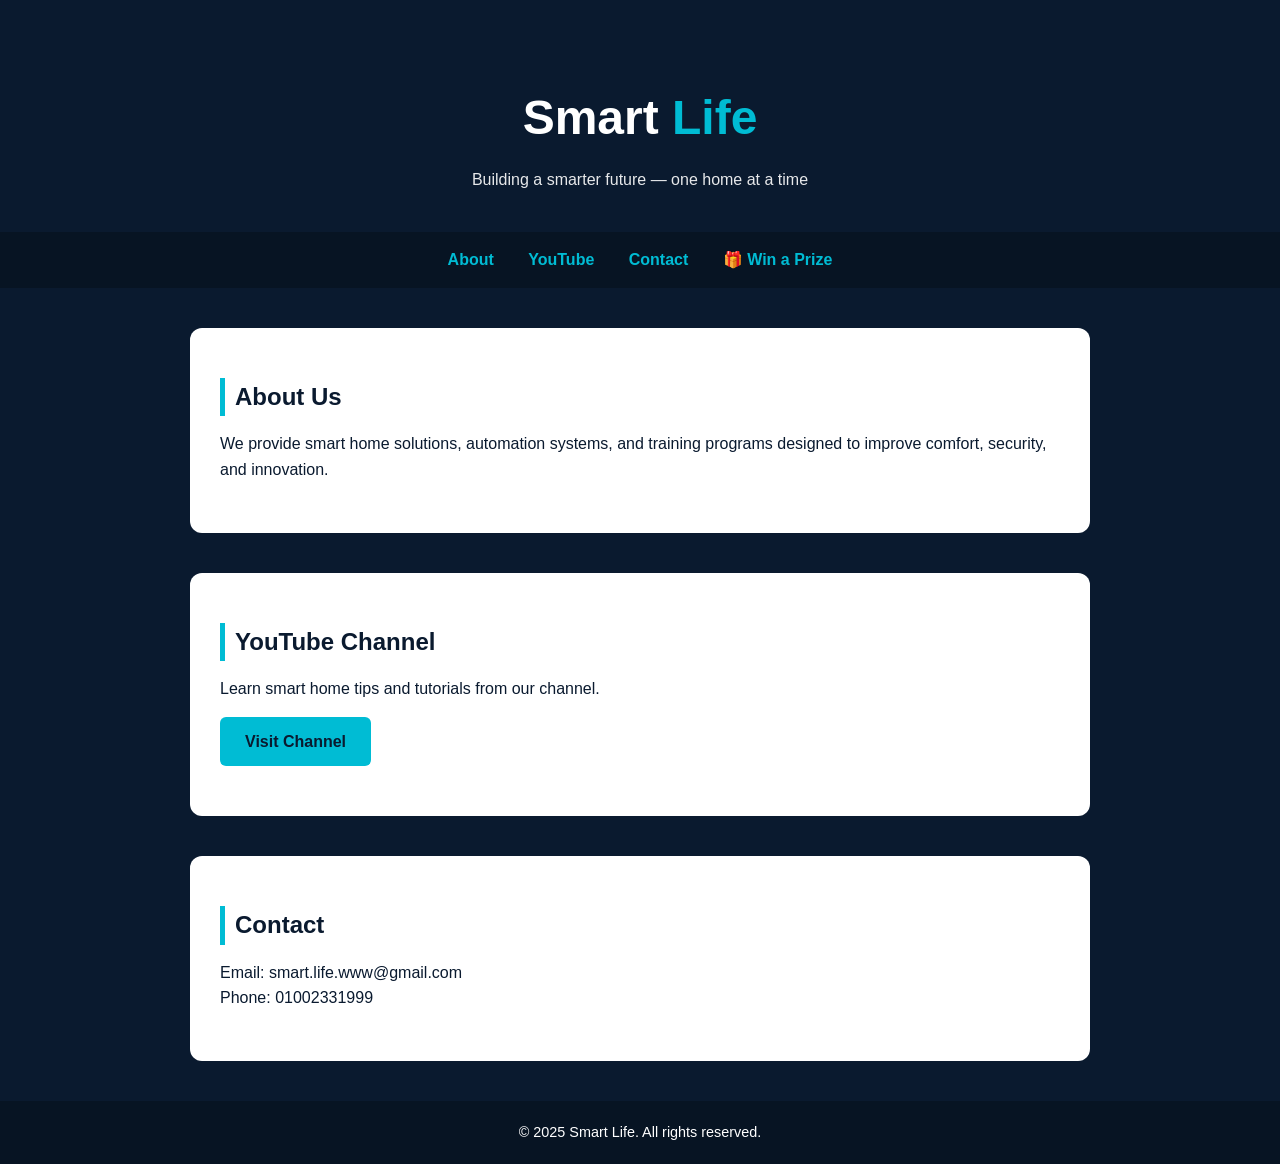
==== commit e3e66508: "Update index.html" ====
--- a/index.html
+++ b/index.html
@@ -1,316 +1,48 @@
 <!DOCTYPE html>
 <html lang="en">
 <head>
-  <meta charset="UTF-8">
-  <meta name="viewport" content="width=device-width, initial-scale=1.0">
-  <title>Smart Life</title>
-  <link rel="icon" type="image/x-icon" href="IMG_1348.jpeg">
+<meta charset="UTF-8">
+<title>Smart Life</title>
+<link rel="stylesheet" href="style.css">
+</head>
 
-  <style>
-    /* ===== Global Styles ===== */
-    * {
-      margin: 0;
-      padding: 0;
-      box-sizing: border-box;
-      font-family: 'Segoe UI', Tahoma, Geneva, Verdana, sans-serif;
-    }
+<body>
 
-    body {
-      background: url('IMG_1350.jpeg') no-repeat center center fixed;
-      background-size: cover;
-      color: #fff;
-      overflow-x: hidden;
-      animation: fadeIn 2s ease-in-out;
-    }
+<header>
+  <h1>Smart <span>Life</span></h1>
+  <p>Building a smarter future — one home at a time</p>
+</header>
 
-    .overlay {
-      position: fixed;
-      top: 0; left: 0;
-      width: 100%; height: 100%;
-      background: rgba(0, 0, 0, 0.6);
-      z-index: -1;
-    }
+<nav>
+  <a href="#about">About</a>
+  <a href="#youtube">YouTube</a>
+  <a href="#contact">Contact</a>
+  <a href="wheel.html">🎁 Win a Prize</a>
+</nav>
 
-    /* ===== Header ===== */
-    header {
-      text-align: center;
-      padding: 80px 20px 30px;
-      animation: fadeInDown 1.5s ease-in-out;
-    }
+<section id="about">
+  <h2>About Us</h2>
+  <p>
+    We provide smart home solutions, automation systems, and training programs
+    designed to improve comfort, security, and innovation.
+  </p>
+</section>
 
-    header h1 {
-      font-size: 3.2em;
-      color: #00eaff;
-      text-shadow: 0 0 25px #00eaff;
-      letter-spacing: 2px;
-    }
+<section id="youtube">
+  <h2>YouTube Channel</h2>
+  <p>Learn smart home tips and tutorials from our channel.</p>
+  <a class="btn" href="https://www.youtube.com" target="_blank">Visit Channel</a>
+</section>
 
-    header p {
-      font-size: 1.1em;
-      margin-top: 10px;
-      opacity: 0.9;
-    }
+<section id="contact">
+  <h2>Contact</h2>
+  <p>Email: smart.life.www@gmail.com</p>
+  <p>Phone: 01002331999</p>
+</section>
 
-    /* ===== Navigation ===== */
-    nav {
-      text-align: center;
-      margin-bottom: 40px;
-      animation: fadeInUp 2s ease-in-out;
-    }
+<footer>
+  © 2025 Smart Life. All rights reserved.
+</footer>
 
-    nav a {
-      text-decoration: none;
-      color: #00eaff;
-      margin: 0 18px;
-      font-weight: bold;
-      transition: 0.3s;
-    }
-
-    nav a:hover {
-      color: #fff;
-      text-shadow: 0 0 15px #00eaff;
-    }
-
-    /* ===== Sections ===== */
-    section {
-      text-align: center;
-      padding: 50px 20px;
-      background: rgba(0, 0, 0, 0.45);
-      margin: 40px auto;
-      width: 90%;
-      max-width: 850px;
-      border-radius: 15px;
-      box-shadow: 0 0 25px rgba(0, 234, 255, 0.3);
-      animation: fadeUp 1.8s ease-in-out;
-    }
-
-    section h2 {
-      color: #00eaff;
-      margin-bottom: 20px;
-      font-size: 2em;
-      text-shadow: 0 0 10px #00eaff;
-    }
-
-    p {
-      line-height: 1.6;
-      font-size: 1.05em;
-      opacity: 0.9;
-    }
-
-    /* ===== Buttons ===== */
-    .btn, .login-btn {
-      display: inline-block;
-      padding: 12px 25px;
-      margin: 12px 10px;
-      border-radius: 8px;
-      color: #fff;
-      background: linear-gradient(90deg, #00eaff, #009ec1);
-      text-decoration: none;
-      font-weight: bold;
-      transition: 0.3s;
-      box-shadow: 0 0 15px rgba(0,234,255,0.3);
-    }
-
-    .btn:hover, .login-btn:hover {
-      transform: scale(1.05);
-      box-shadow: 0 0 25px rgba(0,234,255,0.6);
-    }
-
-    iframe {
-      width: 100%;
-      height: 315px;
-      border: none;
-      border-radius: 10px;
-      box-shadow: 0 0 15px rgba(0,234,255,0.4);
-    }
-
-    footer {
-      text-align: center;
-      padding: 20px;
-      color: #ccc;
-      font-size: 0.9em;
-      animation: fadeIn 3s ease-in-out;
-    }
-
-    /* ===== Animations ===== */
-    @keyframes fadeIn {
-      from { opacity: 0; }
-      to { opacity: 1; }
-    }
-
-    @keyframes fadeInDown {
-      from { opacity: 0; transform: translateY(-40px); }
-      to { opacity: 1; transform: translateY(0); }
-    }
-
-    @keyframes fadeInUp {
-      from { opacity: 0; transform: translateY(40px); }
-      to { opacity: 1; transform: translateY(0); }
-    }
-
-    @keyframes fadeUp {
-      from { opacity: 0; transform: translateY(50px); }
-      to { opacity: 1; transform: translateY(0); }
-    }
-
-    /* ===== Login Modal ===== */
-    .modal {
-      display: none;
-      position: fixed;
-      z-index: 10;
-      left: 0; top: 0;
-      width: 100%; height: 100%;
-      background: rgba(0,0,0,0.7);
-      justify-content: center;
-      align-items: center;
-      animation: fadeIn 0.5s ease-in-out;
-    }
-
-    .modal-content {
-      background: #111;
-      border: 2px solid #00eaff;
-      border-radius: 15px;
-      width: 90%;
-      max-width: 400px;
-      padding: 30px;
-      text-align: center;
-      box-shadow: 0 0 30px rgba(0,234,255,0.6);
-      animation: fadeInUp 0.6s ease-in-out;
-    }
-
-    .modal-content h3 {
-      color: #00eaff;
-      margin-bottom: 20px;
-    }
-
-    .close {
-      float: right;
-      color: #ccc;
-      font-size: 1.5em;
-      cursor: pointer;
-      transition: 0.3s;
-    }
-
-    .close:hover {
-      color: #00eaff;
-    }
-
-    input[type="email"], input[type="password"] {
-      width: 90%;
-      padding: 10px;
-      margin: 10px 0;
-      border-radius: 8px;
-      border: none;
-      outline: none;
-    }
-
-    .submit-btn {
-      background: #00eaff;
-      color: #fff;
-      border: none;
-      padding: 10px 20px;
-      border-radius: 8px;
-      cursor: pointer;
-      font-weight: bold;
-      transition: 0.3s;
-    }
-
-    .submit-btn:hover {
-      background: #009ec1;
-      transform: scale(1.05);
-    }
-  </style>
-</head>
-<body>
-  <div class="overlay"></div>
-
-  <header>
-    <h1>Smart Life</h1>
-    <p>Building a Smarter Future — One Home at a Time</p>
-  </header>
-
-  <nav>
-    <a href="#about">About</a>
-    <a href="#youtube">YouTube</a>
-    <a href="#rate">Rate Us</a>
-    <a href="#contact">Contact</a>
-    <a href="#login" id="openLogin">Login</a>
-  </nav>
-
-  <section id="about">
-    <h2>About Us</h2>
-    <p>
-      
-      We offer several bundles, such as startup and security packages — and we
-      can customize one for your needs.
-      <br><br>
-      
-      We focus on delivering comfort, joy, and innovation to your space.
-      <br><br>
-      Our team also provides courses in programming, smart homes, engineering,
-      and electronic building.
-    </p>
-  </section>
-
-  <section id="youtube">
-    <h2>Our YouTube Channel</h2>
-    <p>Watch Smart Life tutorials, demos & smart home tips.</p>
-    <iframe src="https://www.youtube.com/embed?listType=user_uploads&list=Smart_Life_egypt-123"
-      title="Smart Life Egypt YouTube Channel" allowfullscreen></iframe>
-  </section>
-
-  <section id="rate">
-    <h2>Rate Us</h2>
-    <p>Your opinion matters! Help us improve by rating your experience.</p>
-    <a class="btn" href="https://docs.google.com/forms/d/e/1FAIpQLSfWo8npgHSDKZrQiulkFFuMWYdu2FDLib6EibqaX4bnNO512Q/viewform"
-      target="_blank">Rate Us Here</a>
-  </section>
-
-  <section id="contact">
-    <h2>Contact Us</h2>
-    <p>Reach us anytime through your favorite platform:</p>
-    <a class="btn" href="mailto:smart.life.www@gmail.com">📧 Gmail</a>
-    <a class="btn" href="https://www.instagram.com/smart_life_eg" target="_blank">📸 Instagram</a>
-    <a class="btn" href="tel:01002331999">📞 Call Us</a>
-  </section>
-
-  <footer>
-    <p>© 2025 Smart Life | Designed for a Smarter Future</p>
-  </footer>
-
-  <!-- ===== Login Modal ===== -->
-  <div class="modal" id="loginModal">
-    <div class="modal-content">
-      <span class="close" id="closeLogin">&times;</span>
-      <h3>Login to Smart Life</h3>
-      <input type="email" placeholder="Email"><br>
-      <input type="password" placeholder="Password"><br>
-      <button class="submit-btn">Login</button>
-      <p style="margin-top:10px;">Or login using:</p>
-      <a href="#" class="btn">📱 Phone</a>
-      <a href="#" class="btn">🍎 Apple ID</a>
-    </div>
-  </div>
-
-  <script>
-    const modal = document.getElementById('loginModal');
-    const openLogin = document.getElementById('openLogin');
-    const closeLogin = document.getElementById('closeLogin');
-
-    openLogin.onclick = function(e) {
-      e.preventDefault();
-      modal.style.display = 'flex';
-    }
-
-    closeLogin.onclick = function() {
-      modal.style.display = 'none';
-    }
-
-    window.onclick = function(e) {
-      if (e.target == modal) {
-        modal.style.display = 'none';
-      }
-    }
-  </script>
 </body>
 </html>
--- a/style.css
+++ b/style.css
@@ -0,0 +1,95 @@
+/* ===== RESET ===== */
+* {
+  margin: 0;
+  padding: 0;
+  box-sizing: border-box;
+  font-family: 'Segoe UI', Tahoma, sans-serif;
+}
+
+/* ===== GLOBAL ===== */
+body {
+  background: #0a1a2f;
+  color: #ffffff;
+  line-height: 1.6;
+}
+
+a {
+  color: #00bcd4;
+  text-decoration: none;
+  font-weight: 600;
+}
+
+a:hover {
+  text-decoration: underline;
+}
+
+/* ===== HEADER ===== */
+header {
+  text-align: center;
+  padding: 80px 20px 40px;
+}
+
+header h1 {
+  font-size: 3rem;
+  color: #ffffff;
+}
+
+header span {
+  color: #00bcd4;
+}
+
+header p {
+  margin-top: 10px;
+  opacity: 0.9;
+}
+
+/* ===== NAV ===== */
+nav {
+  background: #071423;
+  padding: 15px;
+  text-align: center;
+}
+
+nav a {
+  margin: 0 15px;
+}
+
+/* ===== SECTIONS ===== */
+section {
+  background: #ffffff;
+  color: #0a1a2f;
+  padding: 50px 30px;
+  max-width: 900px;
+  margin: 40px auto;
+  border-radius: 12px;
+}
+
+section h2 {
+  color: #0a1a2f;
+  margin-bottom: 15px;
+  border-left: 5px solid #00bcd4;
+  padding-left: 10px;
+}
+
+/* ===== BUTTONS ===== */
+.btn {
+  display: inline-block;
+  background: #00bcd4;
+  color: #0a1a2f;
+  padding: 12px 25px;
+  border-radius: 6px;
+  margin-top: 15px;
+  transition: 0.3s;
+}
+
+.btn:hover {
+  background: #0097a7;
+}
+
+/* ===== FOOTER ===== */
+footer {
+  text-align: center;
+  padding: 20px;
+  background: #071423;
+  font-size: 0.9rem;
+}
